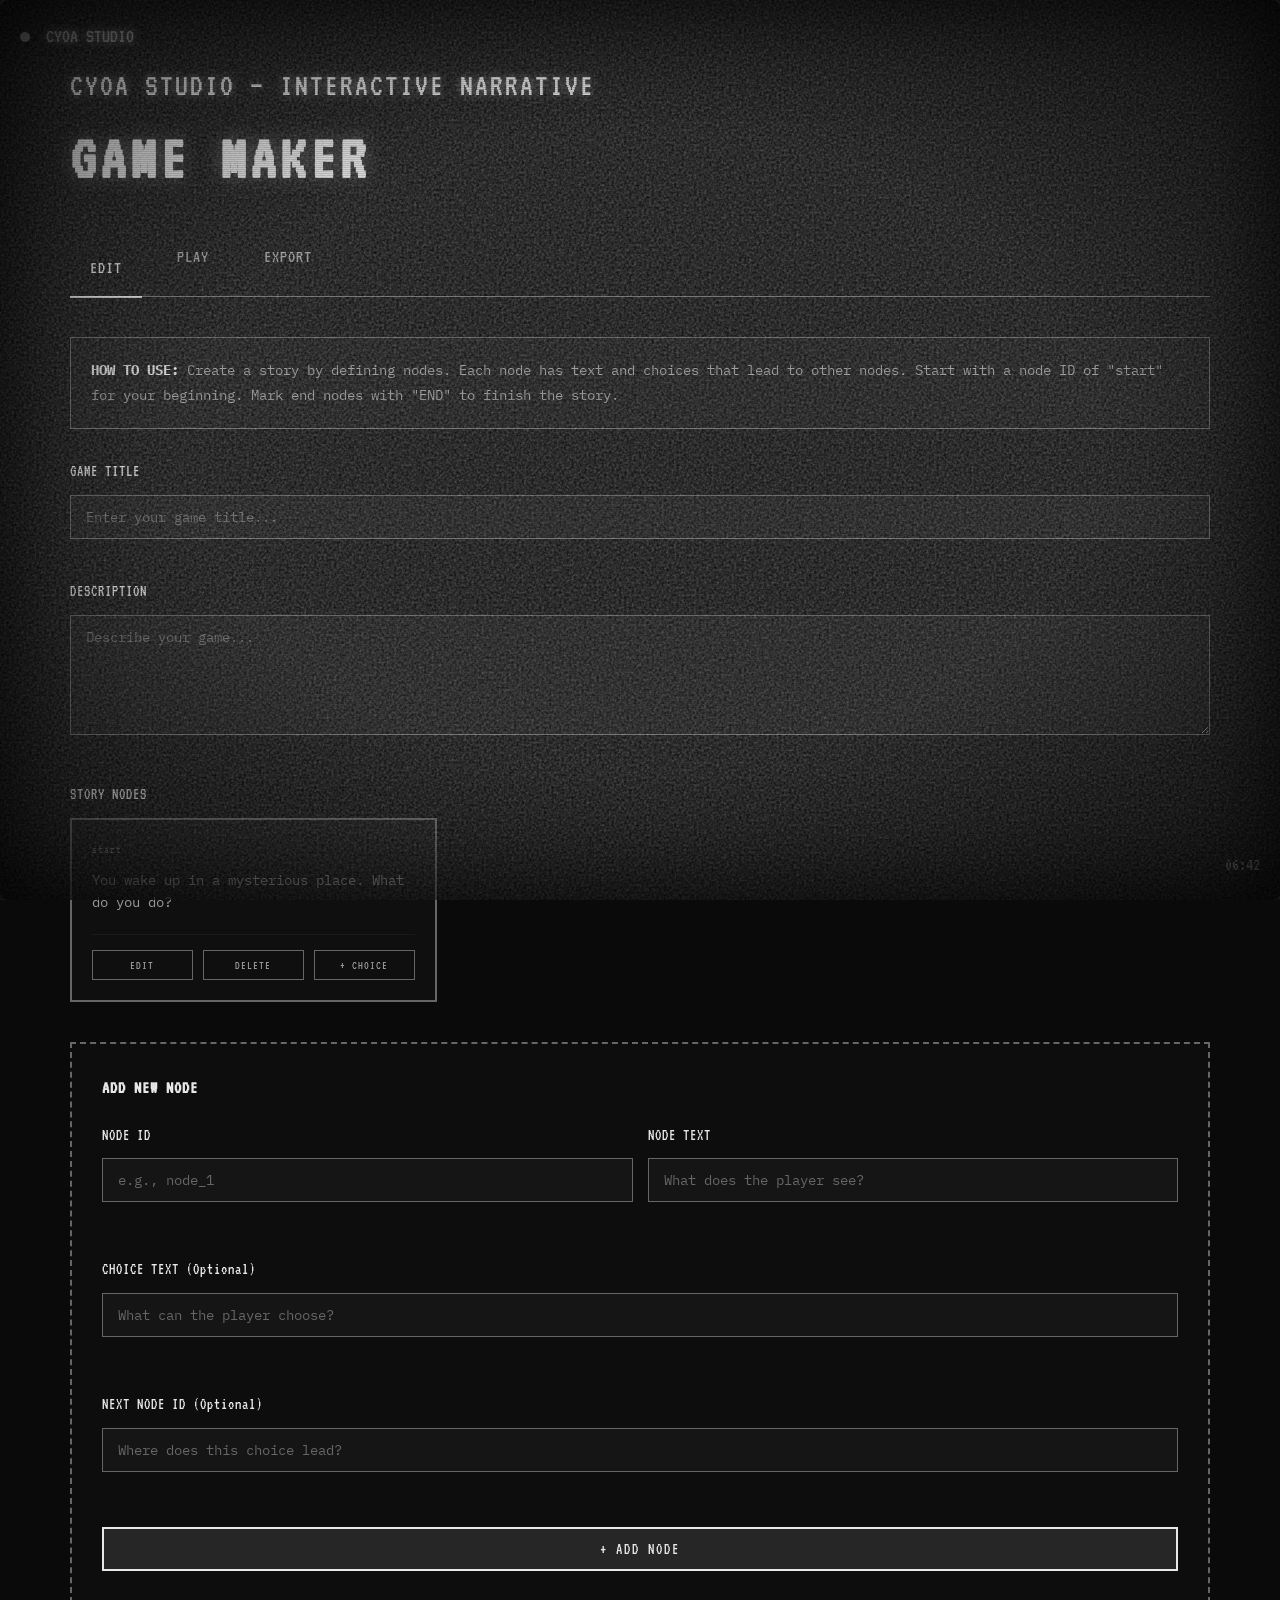
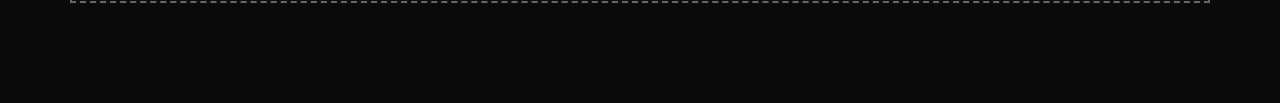
==== cyoa-game-maker.html @ 414283d5 "Add interactive choose-your-own-adventure game maker in portfolio style" ====
<!DOCTYPE html>
<html lang="en">
<head>
    <meta charset="UTF-8">
    <meta name="viewport" content="width=device-width, initial-scale=1.0">
    <title>CYOA Game Maker — Himank Khiani</title>
    <link rel="preconnect" href="https://fonts.googleapis.com">
    <link rel="preconnect" href="https://fonts.gstatic.com" crossorigin>
    <link href="https://fonts.googleapis.com/css2?family=VT323&family=IBM+Plex+Mono:wght@300;400;500&display=swap" rel="stylesheet">
    <style>
        * {
            margin: 0;
            padding: 0;
            box-sizing: border-box;
            -webkit-user-select: none;
            -moz-user-select: none;
            -ms-user-select: none;
            user-select: none;
        }

        :root {
            --black: #0a0a0a;
            --dark-gray: #1a1a1a;
            --medium-gray: #666;
            --light-gray: #999;
            --white: #e8e8e8;
            --glow: #fff;
        }

        body {
            font-family: 'IBM Plex Mono', monospace;
            background: var(--black);
            color: var(--white);
            overflow-x: hidden;
            line-height: 1.6;
        }

        /* CRT Screen Container */
        .crt-screen {
            position: fixed;
            inset: 0;
            pointer-events: none;
            z-index: 9999;
            animation: analogFlicker 0.1s step-end infinite;
        }

        .scanlines {
            position: absolute;
            inset: 0;
            background: repeating-linear-gradient(
                0deg,
                rgba(0, 0, 0, 0.15),
                rgba(0, 0, 0, 0.15) 1px,
                transparent 1px,
                transparent 2px
            );
            pointer-events: none;
            animation: flicker 0.15s infinite;
        }

        @keyframes flicker {
            0% { opacity: 0.95; }
            50% { opacity: 0.98; }
            100% { opacity: 0.96; }
        }

        @keyframes analogFlicker {
            0%, 20%, 40%, 60%, 80%, 100% { opacity: 1; }
            10% { opacity: 0.985; }
            30% { opacity: 0.99; }
            50% { opacity: 0.995; }
            70% { opacity: 0.98; }
            90% { opacity: 0.988; }
        }

        .grain {
            position: absolute;
            inset: 0;
            background-image: url("data:image/svg+xml,%3Csvg viewBox='0 0 400 400' xmlns='http://www.w3.org/2000/svg'%3E%3Cfilter id='noiseFilter'%3E%3CfeTurbulence type='fractalNoise' baseFrequency='0.9' numOctaves='4' result='noise' /%3E%3CfeColorMatrix in='noise' type='saturate' values='0' /%3E%3C/filter%3E%3Crect width='400' height='400' fill='white' filter='url(%23noiseFilter)' /%3E%3C/svg%3E");
            opacity: 0.4;
            pointer-events: none;
            animation: grainMove 0.5s steps(4) infinite;
        }

        @keyframes grainMove {
            0%, 100% { transform: translate(0, 0); }
            25% { transform: translate(-2%, 2%); }
            50% { transform: translate(2%, -2%); }
            75% { transform: translate(-2%, -2%); }
        }

        .vignette {
            position: absolute;
            inset: 0;
            background: radial-gradient(ellipse at center, transparent 50%, rgba(0, 0, 0, 0.6) 100%);
            pointer-events: none;
        }

        .screen-curve {
            position: absolute;
            inset: 0;
            border-radius: 8px;
            box-shadow: inset 0 0 100px rgba(0, 0, 0, 0.8);
            pointer-events: none;
        }

        /* VHS Overlay */
        .vhs-overlay {
            position: fixed;
            top: 20px;
            left: 20px;
            font-family: 'VT323', monospace;
            font-size: 20px;
            color: var(--white);
            text-shadow: 0 0 8px var(--glow);
            z-index: 100;
            opacity: 0.7;
        }

        .rec-indicator {
            display: inline-block;
            width: 10px;
            height: 10px;
            background: var(--white);
            border-radius: 50%;
            margin-right: 8px;
            animation: recBlink 1.5s infinite;
        }

        @keyframes recBlink {
            0%, 50% { opacity: 1; }
            51%, 100% { opacity: 0.3; }
        }

        .timestamp {
            position: fixed;
            bottom: 20px;
            right: 20px;
            font-family: 'VT323', monospace;
            font-size: 18px;
            color: var(--light-gray);
            z-index: 100;
        }

        /* Main Container */
        .container {
            max-width: 1200px;
            margin: 0 auto;
            padding: 60px 30px;
            position: relative;
            z-index: 1;
        }

        .page-header {
            font-family: 'VT323', monospace;
            font-size: 32px;
            margin-bottom: 10px;
            color: var(--white);
            text-shadow: 0 0 10px rgba(255, 255, 255, 0.5);
            letter-spacing: 2px;
        }

        .page-title {
            font-family: 'VT323', monospace;
            font-size: 64px;
            margin-bottom: 40px;
            line-height: 1.2;
            color: var(--white);
            text-shadow: 0 0 20px rgba(255, 255, 255, 0.3);
            letter-spacing: 4px;
        }

        /* View Toggle */
        .view-toggle {
            display: flex;
            gap: 15px;
            margin-bottom: 40px;
            border-bottom: 1px solid var(--medium-gray);
            padding-bottom: 20px;
        }

        .toggle-btn {
            font-family: 'VT323', monospace;
            font-size: 18px;
            color: var(--light-gray);
            background: none;
            border: none;
            cursor: pointer;
            padding: 10px 20px;
            transition: all 0.3s;
            letter-spacing: 1px;
        }

        .toggle-btn:hover {
            color: var(--white);
        }

        .toggle-btn.active {
            color: var(--white);
            border-bottom: 2px solid var(--white);
            margin-bottom: -22px;
            padding-bottom: 8px;
        }

        /* Editor Section */
        .editor-section {
            display: none;
        }

        .editor-section.active {
            display: block;
        }

        /* Story Editor */
        .story-editor {
            max-width: 800px;
        }

        .editor-group {
            margin-bottom: 40px;
        }

        .editor-label {
            font-family: 'VT323', monospace;
            font-size: 16px;
            color: var(--white);
            margin-bottom: 10px;
            letter-spacing: 1px;
            display: block;
        }

        .editor-input,
        .editor-textarea {
            width: 100%;
            background: rgba(255, 255, 255, 0.03);
            border: 1px solid var(--medium-gray);
            color: var(--white);
            font-family: 'IBM Plex Mono', monospace;
            font-size: 14px;
            padding: 12px 15px;
            transition: all 0.3s;
            -webkit-user-select: text;
            -moz-user-select: text;
            user-select: text;
        }

        .editor-input:focus,
        .editor-textarea:focus {
            outline: none;
            border-color: var(--white);
            box-shadow: 0 0 15px rgba(255, 255, 255, 0.1);
        }

        .editor-input::placeholder,
        .editor-textarea::placeholder {
            color: var(--medium-gray);
        }

        .editor-textarea {
            min-height: 120px;
            resize: vertical;
        }

        /* Node Editor */
        .nodes-container {
            display: grid;
            grid-template-columns: repeat(auto-fill, minmax(300px, 1fr));
            gap: 20px;
            margin-bottom: 40px;
        }

        .node-card {
            border: 2px solid var(--medium-gray);
            padding: 20px;
            background: rgba(255, 255, 255, 0.02);
            transition: all 0.3s;
            position: relative;
        }

        .node-card:hover {
            border-color: var(--white);
            box-shadow: 0 0 15px rgba(255, 255, 255, 0.1);
        }

        .node-id {
            font-family: 'VT323', monospace;
            font-size: 12px;
            color: var(--medium-gray);
            margin-bottom: 10px;
            letter-spacing: 1px;
        }

        .node-text {
            font-size: 14px;
            color: var(--light-gray);
            margin-bottom: 15px;
            line-height: 1.6;
            min-height: 50px;
        }

        .node-choices {
            display: flex;
            flex-direction: column;
            gap: 10px;
        }

        .choice-item {
            display: flex;
            justify-content: space-between;
            align-items: center;
            font-size: 12px;
            padding: 8px 10px;
            background: rgba(255, 255, 255, 0.03);
            border: 1px solid var(--dark-gray);
            color: var(--light-gray);
            gap: 10px;
        }

        .choice-text {
            flex: 1;
            word-break: break-word;
        }

        .choice-target {
            color: var(--medium-gray);
            font-size: 11px;
            flex-shrink: 0;
        }

        .choice-remove-btn {
            background: none;
            border: none;
            color: var(--medium-gray);
            cursor: pointer;
            font-size: 12px;
            padding: 0 5px;
            transition: color 0.2s;
            -webkit-user-select: text;
            -moz-user-select: text;
            user-select: text;
        }

        .choice-remove-btn:hover {
            color: var(--white);
        }

        .node-controls {
            display: flex;
            gap: 10px;
            margin-top: 15px;
            padding-top: 15px;
            border-top: 1px solid var(--dark-gray);
        }

        .btn-small {
            flex: 1;
            font-family: 'VT323', monospace;
            font-size: 12px;
            background: none;
            border: 1px solid var(--medium-gray);
            color: var(--light-gray);
            padding: 8px 12px;
            cursor: pointer;
            transition: all 0.2s;
            letter-spacing: 1px;
        }

        .btn-small:hover {
            border-color: var(--white);
            color: var(--white);
            background: rgba(255, 255, 255, 0.05);
        }

        /* Add Node Section */
        .add-node-section {
            border: 2px dashed var(--medium-gray);
            padding: 30px;
            margin-bottom: 40px;
            background: rgba(255, 255, 255, 0.01);
            transition: all 0.3s;
        }

        .add-node-section:hover {
            border-color: var(--white);
        }

        .add-node-section h3 {
            font-family: 'VT323', monospace;
            font-size: 18px;
            margin-bottom: 20px;
            color: var(--white);
            letter-spacing: 1px;
        }

        .add-node-form {
            display: flex;
            flex-direction: column;
            gap: 15px;
        }

        .form-row {
            display: grid;
            grid-template-columns: 1fr 1fr;
            gap: 15px;
        }

        .btn-primary {
            font-family: 'VT323', monospace;
            font-size: 16px;
            background: rgba(255, 255, 255, 0.1);
            border: 2px solid var(--white);
            color: var(--white);
            padding: 12px 25px;
            cursor: pointer;
            transition: all 0.3s;
            letter-spacing: 2px;
        }

        .btn-primary:hover {
            background: rgba(255, 255, 255, 0.2);
            box-shadow: 0 0 15px rgba(255, 255, 255, 0.3);
        }

        .btn-primary:disabled {
            opacity: 0.5;
            cursor: not-allowed;
        }

        /* Game Player */
        .game-player {
            max-width: 700px;
            min-height: 60vh;
            border: 2px solid var(--medium-gray);
            padding: 40px;
            background: rgba(255, 255, 255, 0.02);
        }

        .game-not-selected {
            display: flex;
            flex-direction: column;
            align-items: center;
            justify-content: center;
            min-height: 60vh;
            text-align: center;
            color: var(--light-gray);
        }

        .game-not-selected p {
            font-size: 18px;
            margin-bottom: 20px;
        }

        .game-node {
            display: none;
        }

        .game-node.active {
            display: flex;
            flex-direction: column;
            gap: 30px;
        }

        .game-node-id {
            font-family: 'VT323', monospace;
            font-size: 14px;
            color: var(--medium-gray);
            letter-spacing: 1px;
        }

        .game-node-text {
            font-size: 18px;
            color: var(--white);
            line-height: 2;
            min-height: 100px;
        }

        .game-choices {
            display: flex;
            flex-direction: column;
            gap: 12px;
        }

        .choice-btn {
            text-align: left;
            font-family: 'IBM Plex Mono', monospace;
            font-size: 14px;
            background: rgba(255, 255, 255, 0.03);
            border: 1px solid var(--medium-gray);
            color: var(--light-gray);
            padding: 15px 20px;
            cursor: pointer;
            transition: all 0.3s;
            position: relative;
            overflow: hidden;
        }

        .choice-btn::before {
            content: "→ ";
            color: var(--medium-gray);
            margin-right: 10px;
        }

        .choice-btn:hover {
            border-color: var(--white);
            background: rgba(255, 255, 255, 0.08);
            color: var(--white);
            box-shadow: 0 0 15px rgba(255, 255, 255, 0.1);
        }

        .game-end {
            text-align: center;
            padding: 40px 0;
            color: var(--white);
        }

        .game-end h2 {
            font-family: 'VT323', monospace;
            font-size: 32px;
            margin-bottom: 20px;
            letter-spacing: 2px;
        }

        .reset-btn {
            font-family: 'VT323', monospace;
            font-size: 14px;
            background: rgba(255, 255, 255, 0.1);
            border: 1px solid var(--medium-gray);
            color: var(--light-gray);
            padding: 10px 20px;
            cursor: pointer;
            margin-top: 20px;
            transition: all 0.3s;
        }

        .reset-btn:hover {
            border-color: var(--white);
            color: var(--white);
            background: rgba(255, 255, 255, 0.15);
        }

        /* Export Section */
        .export-section {
            border-top: 1px solid var(--medium-gray);
            padding-top: 40px;
            margin-top: 40px;
        }

        .export-section h3 {
            font-family: 'VT323', monospace;
            font-size: 20px;
            margin-bottom: 20px;
            color: var(--white);
            letter-spacing: 1px;
        }

        .export-textarea {
            width: 100%;
            min-height: 200px;
            background: rgba(255, 255, 255, 0.03);
            border: 1px solid var(--medium-gray);
            color: var(--light-gray);
            font-family: 'IBM Plex Mono', monospace;
            font-size: 12px;
            padding: 15px;
            margin-bottom: 15px;
            resize: vertical;
            -webkit-user-select: text;
            -moz-user-select: text;
            user-select: text;
        }

        .export-buttons {
            display: flex;
            gap: 15px;
        }

        .btn-export {
            flex: 1;
            font-family: 'VT323', monospace;
            font-size: 14px;
            background: none;
            border: 1px solid var(--medium-gray);
            color: var(--light-gray);
            padding: 12px 20px;
            cursor: pointer;
            transition: all 0.3s;
            letter-spacing: 1px;
        }

        .btn-export:hover {
            border-color: var(--white);
            color: var(--white);
            background: rgba(255, 255, 255, 0.05);
        }

        /* Info Box */
        .info-box {
            border: 1px solid var(--medium-gray);
            padding: 20px;
            background: rgba(255, 255, 255, 0.02);
            margin-bottom: 30px;
            color: var(--light-gray);
            font-size: 14px;
            line-height: 1.8;
        }

        .info-box strong {
            color: var(--white);
        }

        /* Responsive */
        @media (max-width: 768px) {
            .container {
                padding: 40px 20px;
            }

            .page-title {
                font-size: 48px;
            }

            .nodes-container {
                grid-template-columns: 1fr;
            }

            .form-row {
                grid-template-columns: 1fr;
            }

            .vhs-overlay {
                font-size: 14px;
            }

            .timestamp {
                font-size: 12px;
            }
        }

        @media (prefers-reduced-motion: reduce) {
            *,
            *::before,
            *::after {
                animation-duration: 0.01ms !important;
                animation-iteration-count: 1 !important;
                transition-duration: 0.01ms !important;
            }
        }
    </style>
</head>
<body>
    <!-- CRT Screen Effects -->
    <div class="crt-screen">
        <div class="scanlines"></div>
        <div class="grain"></div>
        <div class="vignette"></div>
        <div class="screen-curve"></div>
    </div>

    <!-- VHS Overlay -->
    <div class="vhs-overlay">
        <span class="rec-indicator"></span>
        <span>CYOA STUDIO</span>
    </div>

    <!-- Timestamp -->
    <div class="timestamp" id="timestamp"></div>

    <!-- Main Container -->
    <div class="container">
        <div class="page-header">CYOA STUDIO — INTERACTIVE NARRATIVE</div>
        <h1 class="page-title">GAME MAKER</h1>

        <!-- View Toggle -->
        <div class="view-toggle">
            <button class="toggle-btn active" data-view="editor">EDIT</button>
            <button class="toggle-btn" data-view="player">PLAY</button>
            <button class="toggle-btn" data-view="export">EXPORT</button>
        </div>

        <!-- EDITOR VIEW -->
        <div class="editor-section active" id="editor-view">
            <div class="info-box">
                <strong>HOW TO USE:</strong> Create a story by defining nodes. Each node has text and choices that lead to other nodes. Start with a node ID of "start" for your beginning. Mark end nodes with "END" to finish the story.
            </div>

            <!-- Game Settings -->
            <div class="editor-group">
                <label class="editor-label">GAME TITLE</label>
                <input type="text" class="editor-input" id="gameTitle" placeholder="Enter your game title...">
            </div>

            <div class="editor-group">
                <label class="editor-label">DESCRIPTION</label>
                <textarea class="editor-textarea" id="gameDescription" placeholder="Describe your game..."></textarea>
            </div>

            <!-- Nodes Display -->
            <div class="editor-group">
                <label class="editor-label">STORY NODES</label>
                <div class="nodes-container" id="nodesContainer"></div>
            </div>

            <!-- Add New Node -->
            <div class="add-node-section">
                <h3>ADD NEW NODE</h3>
                <div class="add-node-form">
                    <div class="form-row">
                        <div class="editor-group">
                            <label class="editor-label">NODE ID</label>
                            <input type="text" class="editor-input" id="newNodeId" placeholder="e.g., node_1" -webkit-user-select="text" -moz-user-select="text" user-select="text">
                        </div>
                        <div class="editor-group">
                            <label class="editor-label">NODE TEXT</label>
                            <input type="text" class="editor-input" id="newNodeText" placeholder="What does the player see?" -webkit-user-select="text" -moz-user-select="text" user-select="text">
                        </div>
                    </div>
                    <div class="editor-group">
                        <label class="editor-label">CHOICE TEXT (Optional)</label>
                        <input type="text" class="editor-input" id="newChoiceText" placeholder="What can the player choose?" -webkit-user-select="text" -moz-user-select="text" user-select="text">
                    </div>
                    <div class="editor-group">
                        <label class="editor-label">NEXT NODE ID (Optional)</label>
                        <input type="text" class="editor-input" id="newNextNode" placeholder="Where does this choice lead?" -webkit-user-select="text" -moz-user-select="text" user-select="text">
                    </div>
                    <button class="btn-primary" id="addNodeBtn">+ ADD NODE</button>
                </div>
            </div>
        </div>

        <!-- PLAYER VIEW -->
        <div class="editor-section" id="player-view">
            <div class="game-player" id="gamePlayer">
                <div class="game-not-selected">
                    <p>LOAD A GAME TO PLAY</p>
                    <p style="font-size: 12px; color: var(--medium-gray);">Create nodes in the EDIT tab and use PLAY to test your story.</p>
                </div>
            </div>
        </div>

        <!-- EXPORT VIEW -->
        <div class="editor-section" id="export-view">
            <div class="export-section">
                <h3>EXPORT STORY DATA</h3>
                <p style="color: var(--light-gray); margin-bottom: 20px; font-size: 14px;">Copy this JSON data to save, share, or import your story.</p>
                <textarea class="export-textarea" id="exportData" readonly></textarea>
                <div class="export-buttons">
                    <button class="btn-export" id="copyExportBtn">COPY JSON</button>
                    <button class="btn-export" id="downloadExportBtn">DOWNLOAD</button>
                </div>
            </div>

            <div class="export-section">
                <h3>IMPORT STORY DATA</h3>
                <p style="color: var(--light-gray); margin-bottom: 20px; font-size: 14px;">Paste previously exported JSON to restore a story.</p>
                <textarea class="export-textarea" id="importData" placeholder="Paste JSON here..."></textarea>
                <button class="btn-primary" id="importBtn">IMPORT STORY</button>
            </div>
        </div>
    </div>

    <script>
        const state = {
            title: "Untitled Adventure",
            description: "My interactive story",
            nodes: new Map(),
            currentNode: null
        };

        // Initialize
        function init() {
            setupEventListeners();
            updateTimestamp();
            createDefaultStartNode();
        }

        function setupEventListeners() {
            // View toggle
            document.querySelectorAll('.toggle-btn').forEach(btn => {
                btn.addEventListener('click', (e) => {
                    document.querySelectorAll('.toggle-btn').forEach(b => b.classList.remove('active'));
                    document.querySelectorAll('.editor-section').forEach(s => s.classList.remove('active'));
                    e.target.classList.add('active');
                    const view = e.target.dataset.view;
                    document.getElementById(`${view}-view`).classList.add('active');
                    
                    if (view === 'export') {
                        updateExportData();
                    } else if (view === 'player') {
                        loadGameForPlay();
                    }
                });
            });

            // Game settings
            document.getElementById('gameTitle').addEventListener('input', (e) => {
                state.title = e.target.value || "Untitled Adventure";
            });

            document.getElementById('gameDescription').addEventListener('input', (e) => {
                state.description = e.target.value || "";
            });

            // Add node
            document.getElementById('addNodeBtn').addEventListener('click', addNewNode);
            
            document.getElementById('newNodeId').addEventListener('keypress', (e) => {
                if (e.key === 'Enter') addNewNode();
            });

            // Export
            document.getElementById('copyExportBtn').addEventListener('click', () => {
                const textarea = document.getElementById('exportData');
                textarea.select();
                document.execCommand('copy');
                alert('JSON copied to clipboard!');
            });

            document.getElementById('downloadExportBtn').addEventListener('click', downloadJSON);
            document.getElementById('importBtn').addEventListener('click', importJSON);
        }

        function createDefaultStartNode() {
            if (state.nodes.size === 0) {
                state.nodes.set('start', {
                    id: 'start',
                    text: 'You wake up in a mysterious place. What do you do?',
                    choices: []
                });
                renderNodes();
            }
        }

        function addNewNode() {
            const id = document.getElementById('newNodeId').value.trim();
            const text = document.getElementById('newNodeText').value.trim();
            const choiceText = document.getElementById('newChoiceText').value.trim();
            const nextNode = document.getElementById('newNextNode').value.trim();

            if (!id || !text) {
                alert('Node ID and text are required!');
                return;
            }

            if (state.nodes.has(id)) {
                alert('Node ID already exists!');
                return;
            }

            const node = {
                id,
                text,
                choices: []
            };

            if (choiceText && nextNode) {
                node.choices.push({ text: choiceText, target: nextNode });
            }

            state.nodes.set(id, node);

            // Clear inputs
            document.getElementById('newNodeId').value = '';
            document.getElementById('newNodeText').value = '';
            document.getElementById('newChoiceText').value = '';
            document.getElementById('newNextNode').value = '';

            renderNodes();
        }

        function renderNodes() {
            const container = document.getElementById('nodesContainer');
            container.innerHTML = '';

            state.nodes.forEach((node, id) => {
                const card = document.createElement('div');
                card.className = 'node-card';
                
                let choicesHTML = '';
                if (node.choices.length > 0) {
                    node.choices.forEach((choice, idx) => {
                        choicesHTML += `
                            <div class="choice-item">
                                <div class="choice-text">${escapeHtml(choice.text)}</div>
                                <div class="choice-target">→ ${escapeHtml(choice.target)}</div>
                                <button class="choice-remove-btn" onclick="removeChoice('${id}', ${idx})" title="Remove choice">✕</button>
                            </div>
                        `;
                    });
                }

                card.innerHTML = `
                    <div class="node-id">${escapeHtml(id)}</div>
                    <div class="node-text">${escapeHtml(node.text)}</div>
                    ${node.choices.length > 0 ? `<div class="node-choices">${choicesHTML}</div>` : ''}
                    <div class="node-controls">
                        <button class="btn-small" onclick="editNode('${id}')">EDIT</button>
                        <button class="btn-small" onclick="deleteNode('${id}')">DELETE</button>
                        <button class="btn-small" onclick="addChoiceToNode('${id}')">+ CHOICE</button>
                    </div>
                `;

                container.appendChild(card);
            });
        }

        function addChoiceToNode(nodeId) {
            const choiceText = prompt('Enter choice text:');
            if (!choiceText) return;

            const targetId = prompt('Enter target node ID:');
            if (!targetId) return;

            const node = state.nodes.get(nodeId);
            if (node) {
                node.choices.push({ text: choiceText, target: targetId });
                renderNodes();
            }
        }

        function removeChoice(nodeId, choiceIdx) {
            const node = state.nodes.get(nodeId);
            if (node) {
                node.choices.splice(choiceIdx, 1);
                renderNodes();
            }
        }

        function editNode(nodeId) {
            const node = state.nodes.get(nodeId);
            if (!node) return;

            const newText = prompt('Edit node text:', node.text);
            if (newText !== null && newText.trim()) {
                node.text = newText.trim();
                renderNodes();
            }
        }

        function deleteNode(nodeId) {
            if (confirm(`Delete node "${nodeId}"?`)) {
                state.nodes.delete(nodeId);
                // Remove references to this node
                state.nodes.forEach(node => {
                    node.choices = node.choices.filter(c => c.target !== nodeId);
                });
                renderNodes();
            }
        }

        function loadGameForPlay() {
            if (state.nodes.size === 0) {
                document.getElementById('gamePlayer').innerHTML = '<div class="game-not-selected"><p>NO NODES CREATED</p><p style="font-size: 12px; color: var(--medium-gray);">Create at least one node in the EDIT tab.</p></div>';
                return;
            }

            const startNode = state.nodes.get('start');
            if (!startNode) {
                document.getElementById('gamePlayer').innerHTML = '<div class="game-not-selected"><p>NO START NODE</p><p style="font-size: 12px; color: var(--medium-gray);">Create a node with ID "start" to begin.</p></div>';
                return;
            }

            state.currentNode = 'start';
            renderGameNode();
        }

        function renderGameNode() {
            const nodeId = state.currentNode;
            const node = state.nodes.get(nodeId);

            if (!node) {
                state.currentNode = null;
                return;
            }

            const player = document.getElementById('gamePlayer');
            
            if (nodeId === 'END' || node.text.includes('END')) {
                player.innerHTML = `
                    <div class="game-end">
                        <h2>STORY COMPLETE</h2>
                        <p>Thank you for playing.</p>
                        <button class="reset-btn" onclick="location.reload()">PLAY AGAIN</button>
                    </div>
                `;
                return;
            }

            let choicesHTML = '';
            if (node.choices.length > 0) {
                node.choices.forEach((choice) => {
                    choicesHTML += `
                        <button class="choice-btn" onclick="playChoice('${choice.target}')">${escapeHtml(choice.text)}</button>
                    `;
                });
            } else {
                choicesHTML = '<p style="color: var(--medium-gray); text-align: center; margin-top: 30px;">No choices available. This may be an end node.</p>';
            }

            player.innerHTML = `
                <div class="game-node active">
                    <div class="game-node-id">${escapeHtml(nodeId)}</div>
                    <div class="game-node-text">${escapeHtml(node.text)}</div>
                    <div class="game-choices">${choicesHTML}</div>
                </div>
            `;
        }

        function playChoice(targetId) {
            if (!state.nodes.has(targetId) && targetId !== 'END') {
                alert(`Target node "${targetId}" does not exist!`);
                return;
            }
            state.currentNode = targetId;
            renderGameNode();
        }

        function updateExportData() {
            const data = {
                title: state.title,
                description: state.description,
                nodes: Array.from(state.nodes.values())
            };
            document.getElementById('exportData').value = JSON.stringify(data, null, 2);
        }

        function downloadJSON() {
            const data = {
                title: state.title,
                description: state.description,
                nodes: Array.from(state.nodes.values())
            };
            const json = JSON.stringify(data, null, 2);
            const blob = new Blob([json], { type: 'application/json' });
            const url = URL.createObjectURL(blob);
            const a = document.createElement('a');
            a.href = url;
            a.download = `${state.title.replace(/\s+/g, '_')}_story.json`;
            document.body.appendChild(a);
            a.click();
            document.body.removeChild(a);
            URL.revokeObjectURL(url);
        }

        function importJSON() {
            const jsonText = document.getElementById('importData').value.trim();
            try {
                const data = JSON.parse(jsonText);
                if (!data.nodes || !Array.isArray(data.nodes)) {
                    alert('Invalid JSON format!');
                    return;
                }

                state.title = data.title || "Imported Story";
                state.description = data.description || "";
                state.nodes.clear();

                data.nodes.forEach(node => {
                    state.nodes.set(node.id, {
                        id: node.id,
                        text: node.text,
                        choices: node.choices || []
                    });
                });

                document.getElementById('gameTitle').value = state.title;
                document.getElementById('gameDescription').value = state.description;
                document.getElementById('importData').value = '';

                // Switch to editor view
                document.querySelectorAll('.toggle-btn').forEach(b => b.classList.remove('active'));
                document.querySelectorAll('.editor-section').forEach(s => s.classList.remove('active'));
                document.querySelector('[data-view="editor"]').classList.add('active');
                document.getElementById('editor-view').classList.add('active');

                renderNodes();
                alert('Story imported successfully!');
            } catch (e) {
                alert('Invalid JSON: ' + e.message);
            }
        }

        function updateTimestamp() {
            const now = new Date();
            const hours = String(now.getHours()).padStart(2, '0');
            const mins = String(now.getMinutes()).padStart(2, '0');
            document.getElementById('timestamp').textContent = `${hours}:${mins}`;
            setTimeout(updateTimestamp, 10000);
        }

        function escapeHtml(text) {
            const div = document.createElement('div');
            div.textContent = text;
            return div.innerHTML;
        }

        // Start the app
        init();
    </script>
</body>
</html>
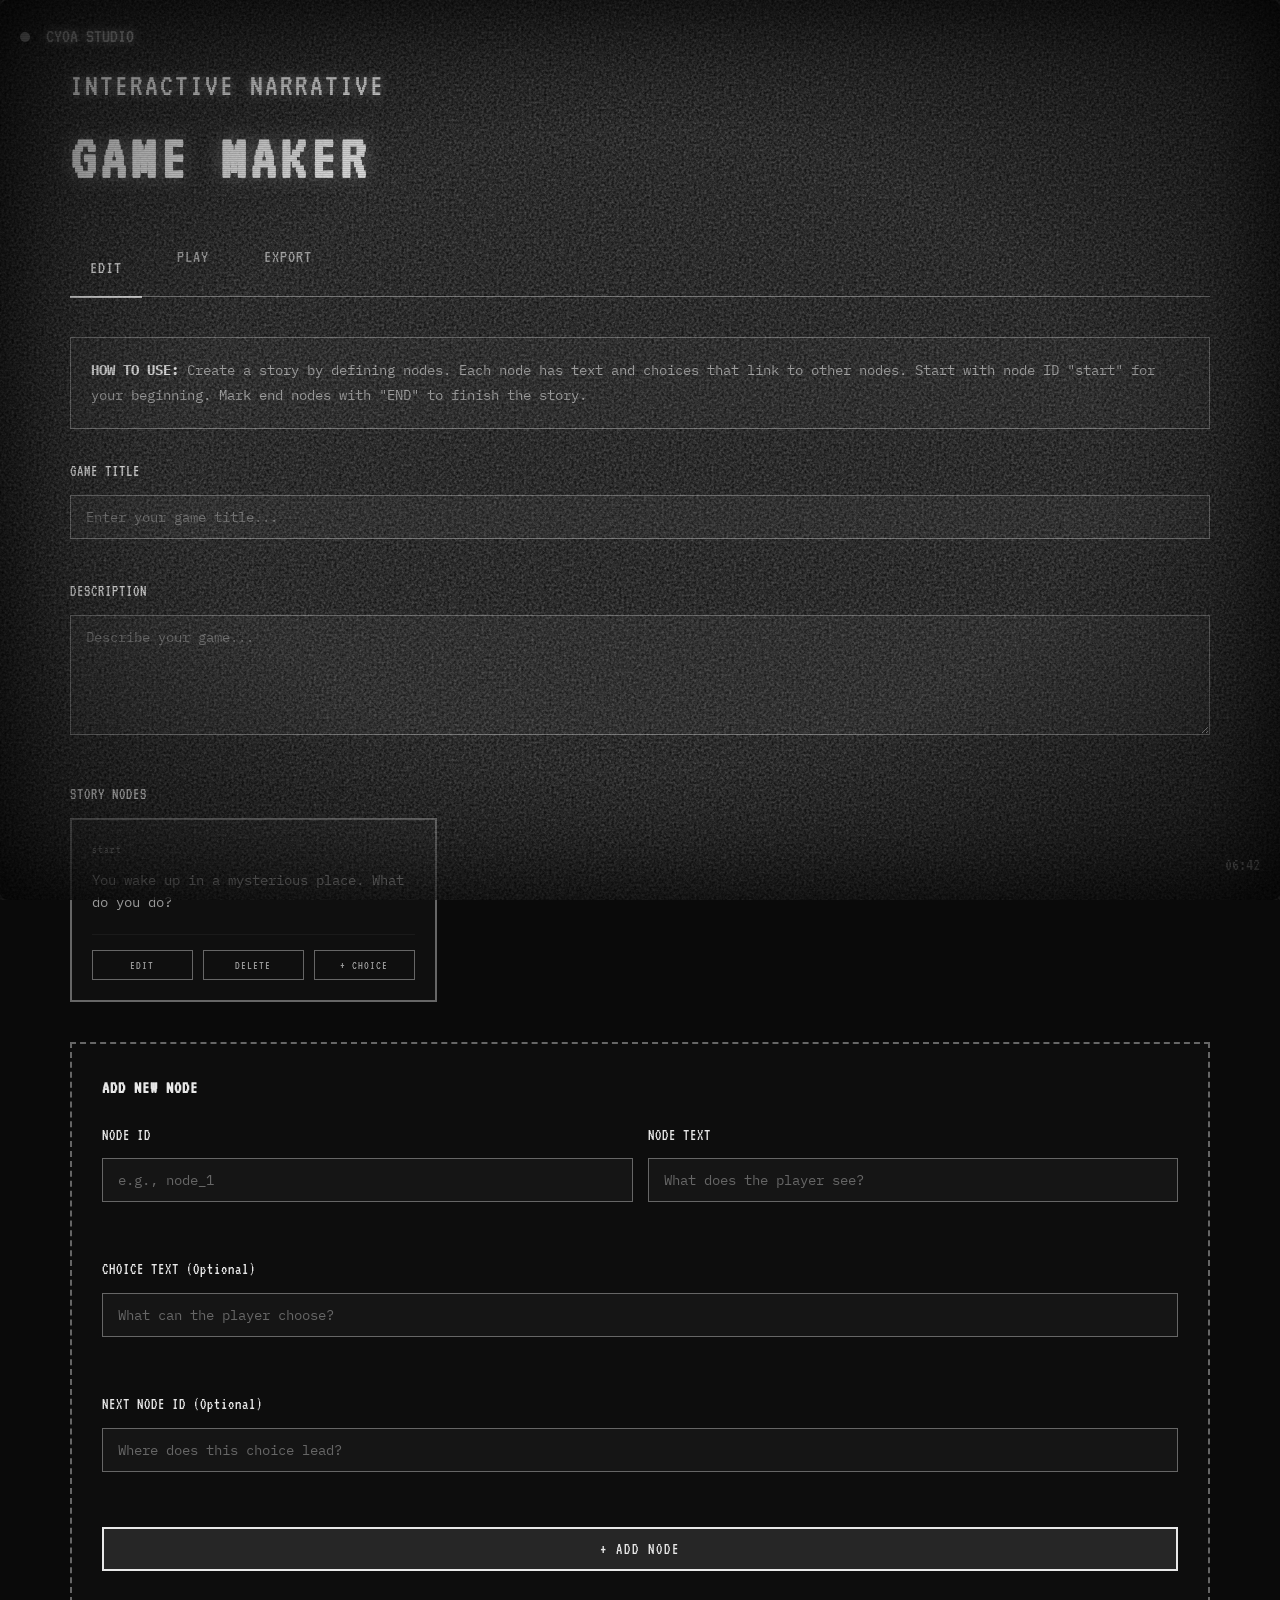
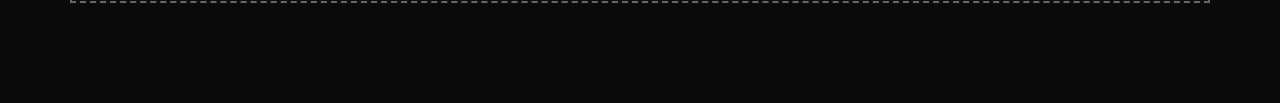
==== commit 005753a1: "Update CYOA game maker with portfolio aesthetic and effects" ====
--- a/cyoa-game-maker.html
+++ b/cyoa-game-maker.html
@@ -44,6 +44,7 @@
             animation: analogFlicker 0.1s step-end infinite;
         }
 
+        /* Scanlines Effect */
         .scanlines {
             position: absolute;
             inset: 0;
@@ -73,6 +74,7 @@
             90% { opacity: 0.988; }
         }
 
+        /* Film Grain */
         .grain {
             position: absolute;
             inset: 0;
@@ -89,6 +91,7 @@
             75% { transform: translate(-2%, -2%); }
         }
 
+        /* Vignette */
         .vignette {
             position: absolute;
             inset: 0;
@@ -96,12 +99,96 @@
             pointer-events: none;
         }
 
+        /* Screen Curvature */
         .screen-curve {
             position: absolute;
             inset: 0;
             border-radius: 8px;
             box-shadow: inset 0 0 100px rgba(0, 0, 0, 0.8);
             pointer-events: none;
+        }
+
+        /* Loading Screen */
+        .loading-screen {
+            position: fixed;
+            inset: 0;
+            background: var(--black);
+            z-index: 10000;
+            display: flex;
+            flex-direction: column;
+            align-items: center;
+            justify-content: center;
+            animation: fadeOut 0.5s 2.8s forwards;
+        }
+
+        @keyframes fadeOut {
+            to { opacity: 0; pointer-events: none; }
+        }
+
+        .vhs-play {
+            font-family: 'VT323', monospace;
+            font-size: 24px;
+            position: absolute;
+            top: 30px;
+            left: 30px;
+            color: var(--white);
+            text-shadow: 0 0 10px var(--glow);
+            animation: playBlink 0.5s 0.3s;
+        }
+
+        @keyframes playBlink {
+            0%, 100% { opacity: 1; }
+            50% { opacity: 0; }
+        }
+
+        .glitch-line {
+            width: 100%;
+            height: 3px;
+            background: var(--white);
+            position: absolute;
+            top: 40%;
+            animation: glitchSlide 0.4s 0.8s;
+        }
+
+        @keyframes glitchSlide {
+            0% { transform: translateX(-100%); opacity: 1; }
+            100% { transform: translateX(100%); opacity: 0; }
+        }
+
+        .static-noise {
+            position: absolute;
+            inset: 0;
+            background-image: url("data:image/svg+xml,%3Csvg viewBox='0 0 400 400' xmlns='http://www.w3.org/2000/svg'%3E%3Cfilter id='noise'%3E%3CfeTurbulence type='fractalNoise' baseFrequency='5' numOctaves='4' /%3E%3CfeColorMatrix type='saturate' values='0' /%3E%3C/filter%3E%3Crect width='400' height='400' fill='white' filter='url(%23noise)' /%3E%3C/svg%3E");
+            opacity: 0;
+            animation: staticPulse 0.3s 1.2s;
+        }
+
+        @keyframes staticPulse {
+            0%, 100% { opacity: 0; }
+            50% { opacity: 1; }
+        }
+
+        .boot-text {
+            font-family: 'VT323', monospace;
+            font-size: 28px;
+            text-align: center;
+            line-height: 1.8;
+            opacity: 0;
+            animation: bootSequence 1s 1.6s forwards;
+        }
+
+        @keyframes bootSequence {
+            0% { opacity: 0; transform: translateY(10px); }
+            100% { opacity: 1; transform: translateY(0); }
+        }
+
+        /* Main Container */
+        .container {
+            max-width: 1200px;
+            margin: 0 auto;
+            padding: 60px 30px;
+            position: relative;
+            z-index: 1;
         }
 
         /* VHS Overlay */
@@ -142,16 +229,30 @@
             z-index: 100;
         }
 
-        /* Main Container */
-        .container {
-            max-width: 1200px;
-            margin: 0 auto;
-            padding: 60px 30px;
-            position: relative;
-            z-index: 1;
-        }
-
-        .page-header {
+        /* Static Transition Overlay */
+        .static-transition {
+            position: fixed;
+            inset: 0;
+            background: url("data:image/svg+xml,%3Csvg viewBox='0 0 400 400' xmlns='http://www.w3.org/2000/svg'%3E%3Cfilter id='noise'%3E%3CfeTurbulence type='fractalNoise' baseFrequency='5' numOctaves='4' /%3E%3CfeColorMatrix type='saturate' values='0' /%3E%3C/filter%3E%3Crect width='400' height='400' fill='white' filter='url(%23noise)' /%3E%3C/svg%3E");
+            z-index: 9998;
+            opacity: 0;
+            pointer-events: none;
+        }
+
+        .static-transition.active {
+            animation: staticFlash 0.28s ease;
+        }
+
+        @keyframes staticFlash {
+            0%   { opacity: 0; }
+            15%  { opacity: 0.85; }
+            45%  { opacity: 0.9; }
+            65%  { opacity: 0.3; }
+            100% { opacity: 0; }
+        }
+
+        /* Page Header */
+        .channel-header {
             font-family: 'VT323', monospace;
             font-size: 32px;
             margin-bottom: 10px;
@@ -160,7 +261,7 @@
             letter-spacing: 2px;
         }
 
-        .page-title {
+        .channel-title {
             font-family: 'VT323', monospace;
             font-size: 64px;
             margin-bottom: 40px;
@@ -205,10 +306,17 @@
         /* Editor Section */
         .editor-section {
             display: none;
+            animation: channelFadeIn 0.8s;
         }
 
         .editor-section.active {
             display: block;
+        }
+
+        @keyframes channelFadeIn {
+            0% { opacity: 0; transform: scale(0.98); }
+            50% { opacity: 0.5; }
+            100% { opacity: 1; transform: scale(1); }
         }
 
         /* Story Editor */
@@ -280,6 +388,7 @@
         .node-card:hover {
             border-color: var(--white);
             box-shadow: 0 0 15px rgba(255, 255, 255, 0.1);
+            transform: translateY(-2px);
         }
 
         .node-id {
@@ -551,6 +660,12 @@
             margin-bottom: 20px;
             color: var(--white);
             letter-spacing: 1px;
+        }
+
+        .export-section p {
+            color: var(--light-gray);
+            margin-bottom: 20px;
+            font-size: 14px;
         }
 
         .export-textarea {
@@ -614,7 +729,7 @@
                 padding: 40px 20px;
             }
 
-            .page-title {
+            .channel-title {
                 font-size: 48px;
             }
 
@@ -632,6 +747,10 @@
 
             .timestamp {
                 font-size: 12px;
+            }
+
+            .view-toggle {
+                flex-wrap: wrap;
             }
         }
 
@@ -647,6 +766,17 @@
     </style>
 </head>
 <body>
+    <!-- Loading Screen -->
+    <div class="loading-screen">
+        <div class="vhs-play">▶ PLAY</div>
+        <div class="glitch-line"></div>
+        <div class="static-noise"></div>
+        <div class="boot-text">
+            INITIALIZING GAME STUDIO…<br>
+            SIGNAL FOUND
+        </div>
+    </div>
+
     <!-- CRT Screen Effects -->
     <div class="crt-screen">
         <div class="scanlines"></div>
@@ -664,10 +794,13 @@
     <!-- Timestamp -->
     <div class="timestamp" id="timestamp"></div>
 
+    <!-- Static Transition -->
+    <div class="static-transition" id="staticTransition"></div>
+
     <!-- Main Container -->
     <div class="container">
-        <div class="page-header">CYOA STUDIO — INTERACTIVE NARRATIVE</div>
-        <h1 class="page-title">GAME MAKER</h1>
+        <div class="channel-header">INTERACTIVE NARRATIVE</div>
+        <h1 class="channel-title">GAME MAKER</h1>
 
         <!-- View Toggle -->
         <div class="view-toggle">
@@ -679,7 +812,7 @@
         <!-- EDITOR VIEW -->
         <div class="editor-section active" id="editor-view">
             <div class="info-box">
-                <strong>HOW TO USE:</strong> Create a story by defining nodes. Each node has text and choices that lead to other nodes. Start with a node ID of "start" for your beginning. Mark end nodes with "END" to finish the story.
+                <strong>HOW TO USE:</strong> Create a story by defining nodes. Each node has text and choices that link to other nodes. Start with node ID "start" for your beginning. Mark end nodes with "END" to finish the story.
             </div>
 
             <!-- Game Settings -->
@@ -706,20 +839,20 @@
                     <div class="form-row">
                         <div class="editor-group">
                             <label class="editor-label">NODE ID</label>
-                            <input type="text" class="editor-input" id="newNodeId" placeholder="e.g., node_1" -webkit-user-select="text" -moz-user-select="text" user-select="text">
+                            <input type="text" class="editor-input" id="newNodeId" placeholder="e.g., node_1">
                         </div>
                         <div class="editor-group">
                             <label class="editor-label">NODE TEXT</label>
-                            <input type="text" class="editor-input" id="newNodeText" placeholder="What does the player see?" -webkit-user-select="text" -moz-user-select="text" user-select="text">
+                            <input type="text" class="editor-input" id="newNodeText" placeholder="What does the player see?">
                         </div>
                     </div>
                     <div class="editor-group">
                         <label class="editor-label">CHOICE TEXT (Optional)</label>
-                        <input type="text" class="editor-input" id="newChoiceText" placeholder="What can the player choose?" -webkit-user-select="text" -moz-user-select="text" user-select="text">
+                        <input type="text" class="editor-input" id="newChoiceText" placeholder="What can the player choose?">
                     </div>
                     <div class="editor-group">
                         <label class="editor-label">NEXT NODE ID (Optional)</label>
-                        <input type="text" class="editor-input" id="newNextNode" placeholder="Where does this choice lead?" -webkit-user-select="text" -moz-user-select="text" user-select="text">
+                        <input type="text" class="editor-input" id="newNextNode" placeholder="Where does this choice lead?">
                     </div>
                     <button class="btn-primary" id="addNodeBtn">+ ADD NODE</button>
                 </div>
@@ -740,7 +873,7 @@
         <div class="editor-section" id="export-view">
             <div class="export-section">
                 <h3>EXPORT STORY DATA</h3>
-                <p style="color: var(--light-gray); margin-bottom: 20px; font-size: 14px;">Copy this JSON data to save, share, or import your story.</p>
+                <p>Copy this JSON data to save, share, or import your story.</p>
                 <textarea class="export-textarea" id="exportData" readonly></textarea>
                 <div class="export-buttons">
                     <button class="btn-export" id="copyExportBtn">COPY JSON</button>
@@ -750,7 +883,7 @@
 
             <div class="export-section">
                 <h3>IMPORT STORY DATA</h3>
-                <p style="color: var(--light-gray); margin-bottom: 20px; font-size: 14px;">Paste previously exported JSON to restore a story.</p>
+                <p>Paste previously exported JSON to restore a story.</p>
                 <textarea class="export-textarea" id="importData" placeholder="Paste JSON here..."></textarea>
                 <button class="btn-primary" id="importBtn">IMPORT STORY</button>
             </div>
@@ -776,17 +909,20 @@
             // View toggle
             document.querySelectorAll('.toggle-btn').forEach(btn => {
                 btn.addEventListener('click', (e) => {
-                    document.querySelectorAll('.toggle-btn').forEach(b => b.classList.remove('active'));
-                    document.querySelectorAll('.editor-section').forEach(s => s.classList.remove('active'));
-                    e.target.classList.add('active');
-                    const view = e.target.dataset.view;
-                    document.getElementById(`${view}-view`).classList.add('active');
-                    
-                    if (view === 'export') {
-                        updateExportData();
-                    } else if (view === 'player') {
-                        loadGameForPlay();
-                    }
+                    triggerStaticTransition();
+                    setTimeout(() => {
+                        document.querySelectorAll('.toggle-btn').forEach(b => b.classList.remove('active'));
+                        document.querySelectorAll('.editor-section').forEach(s => s.classList.remove('active'));
+                        e.target.classList.add('active');
+                        const view = e.target.dataset.view;
+                        document.getElementById(`${view}-view`).classList.add('active');
+                        
+                        if (view === 'export') {
+                            updateExportData();
+                        } else if (view === 'player') {
+                            loadGameForPlay();
+                        }
+                    }, 140);
                 });
             });
 
@@ -816,6 +952,13 @@
 
             document.getElementById('downloadExportBtn').addEventListener('click', downloadJSON);
             document.getElementById('importBtn').addEventListener('click', importJSON);
+        }
+
+        function triggerStaticTransition() {
+            const staticDiv = document.getElementById('staticTransition');
+            staticDiv.classList.remove('active');
+            void staticDiv.offsetWidth; // Reflow
+            staticDiv.classList.add('active');
         }
 
         function createDefaultStartNode() {
@@ -1009,8 +1152,11 @@
                 alert(`Target node "${targetId}" does not exist!`);
                 return;
             }
-            state.currentNode = targetId;
-            renderGameNode();
+            triggerStaticTransition();
+            setTimeout(() => {
+                state.currentNode = targetId;
+                renderGameNode();
+            }, 140);
         }
 
         function updateExportData() {
